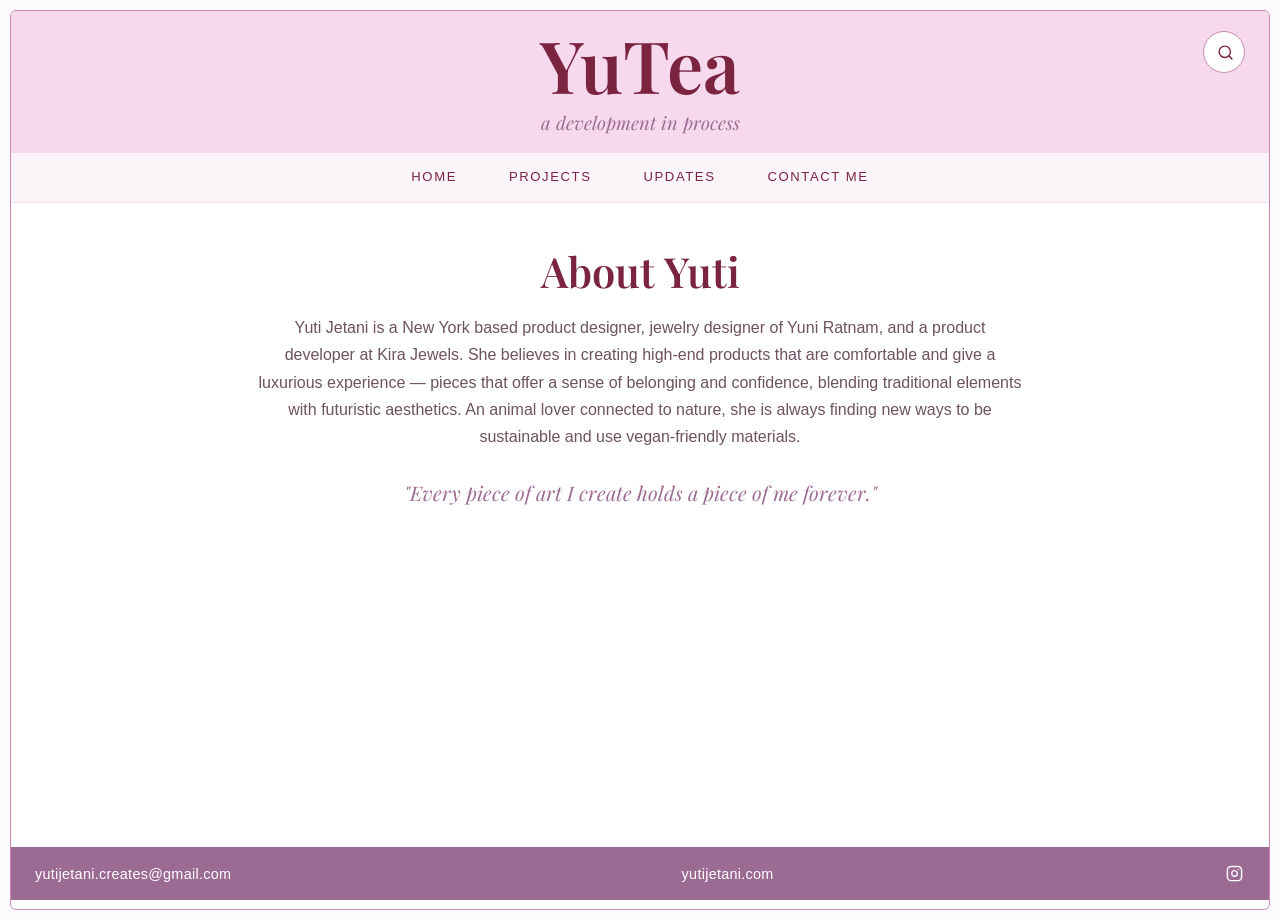
==== about.html @ 487f0a0f "Send refreshes back to the top of the homepage Co-Authored-By: Claude Opus 5.5 <noreply@anthropic.co" ====
<!DOCTYPE html>
<html lang="en">
<head>
  <meta charset="UTF-8" />
  <meta name="viewport" content="width=device-width, initial-scale=1.0" />
  <title>About Me — YuTea</title>
  <meta name="description" content="About Yuti Jetani — product designer, jewelry designer, and maker behind YuTea" />
  <link rel="icon" type="image/png" sizes="32x32" href="images/favicon-32.png" />
  <link rel="icon" type="image/png" sizes="512x512" href="images/favicon.png" />
  <link rel="apple-touch-icon" href="images/apple-touch-icon.png" />
  <link rel="preconnect" href="https://fonts.googleapis.com" />
  <link rel="preconnect" href="https://fonts.gstatic.com" crossorigin />
  <link href="https://fonts.googleapis.com/css2?family=Playfair+Display:wght@600;700&display=swap" rel="stylesheet" />
  <link rel="stylesheet" href="css/style.css?v=20260925" />
  <script>
    // Refreshing any page returns to the top of the homepage.
    (function () {
      try {
        var nav = performance.getEntriesByType('navigation')[0];
        var isHome = /\/(index\.html)?$/.test(location.pathname);
        if (nav && nav.type === 'reload' && !isHome) { location.replace('/'); return; }
        if ('scrollRestoration' in history) history.scrollRestoration = 'manual';
        if (isHome && location.hash) history.replaceState(null, '', location.pathname);
      } catch (e) {}
    })();
  </script>
</head>
<body>
  <div class="frame">
    <header>
      <div class="brand">
        <h1>YuTea</h1>
        <p class="tagline">a development in process</p>
      </div>
      <div class="header-actions">
        <form class="search-box" id="search-box" action="index.html" method="get">
          <button type="button" class="search-btn" id="search-toggle" aria-label="Search" aria-expanded="false">
            <svg width="17" height="17" viewBox="0 0 24 24" fill="none" stroke-width="2" stroke-linecap="round" stroke-linejoin="round" aria-hidden="true">
              <circle cx="11" cy="11" r="8"></circle>
              <line x1="21" y1="21" x2="16.65" y2="16.65"></line>
            </svg>
          </button>
          <input type="search" name="q" id="site-search" placeholder="Search pieces…" aria-label="Search pieces" />
        </form>
      </div>
    </header>

    <nav class="nav-bar" aria-label="Main">
      <a href="index.html">Home</a>
      <a href="projects.html">Projects</a>
      <a href="updates.html">Updates</a>
      <a href="#contact">Contact Me</a>
    </nav>

    <section class="about" id="about">
      <h2>About Yuti</h2>
      <p>Yuti Jetani is a New York based product designer, jewelry designer of Yuni Ratnam, and a product developer at Kira Jewels. She believes in creating high-end products that are comfortable and give a luxurious experience — pieces that offer a sense of belonging and confidence, blending traditional elements with futuristic aesthetics. An animal lover connected to nature, she is always finding new ways to be sustainable and use vegan-friendly materials.</p>
      <p class="quote">"Every piece of art I create holds a piece of me forever."</p>
    </section>

    <footer id="contact">
      <p><a href="mailto:yutijetani.creates@gmail.com">yutijetani.creates@gmail.com</a></p>
      <a href="https://yutijetani.com" target="_blank" rel="noopener">yutijetani.com</a> <a class="insta-link" href="https://www.instagram.com/yutibyyuti/" target="_blank" rel="noopener" aria-label="@yutibyyuti on Instagram" title="@yutibyyuti"><svg width="17" height="17" viewBox="0 0 24 24" fill="none" stroke="currentColor" stroke-width="2" stroke-linecap="round" stroke-linejoin="round" aria-hidden="true"><rect x="2" y="2" width="20" height="20" rx="5" ry="5"></rect><path d="M16 11.37A4 4 0 1 1 12.63 8 4 4 0 0 1 16 11.37z"></path><line x1="17.5" y1="6.5" x2="17.51" y2="6.5"></line></svg></a>
    </footer>
  </div>

  <script src="js/site.js?v=20260925"></script>
</body>
</html>
---- css/style.css ----
* { box-sizing: border-box; }
html { scroll-behavior: smooth; }
body {
  margin: 0;
  background: #fdfbfd;
  font-family: 'Playfair Display', Georgia, serif;
  color: #3d2733;
}
.frame {
  display: flex;
  flex-direction: column;
  min-height: 100vh;
  border: 1px solid #c98ab5;
  border-radius: 6px;
  overflow: clip; /* clip (not hidden) so the sticky footer can pin to the viewport */
  margin: 10px;
  background: #fff;
}
header {
  background: #f6d9ec;
  padding: 14px 24px 18px;
  display: flex;
  align-items: center;
  justify-content: center;
  gap: 20px;
  flex-wrap: wrap;
  position: relative;
}
.brand { text-align: center; }
header h1 {
  margin: 0;
  color: #7b2440;
  font-weight: 600;
  font-size: clamp(3rem, 7vw, 4.5rem);
  line-height: 1.1;
}
header .tagline {
  margin: 6px 0 0;
  color: #9c6b93;
  font-style: italic;
  font-size: clamp(0.95rem, 2vw, 1.15rem);
}
.header-actions {
  display: flex;
  align-items: center;
  gap: 14px;
  position: absolute;
  top: 20px;
  right: 24px;
}
.search-box {
  display: flex;
  align-items: center;
  background: #fff;
  border: 1px solid #c98ab5;
  border-radius: 999px;
  height: 42px;
  padding: 0;
  overflow: hidden;
  transition: width 0.25s ease;
  width: 42px;
}
.search-box.open { width: 240px; }
.search-btn {
  display: flex;
  align-items: center;
  justify-content: center;
  width: 42px;
  height: 42px;
  flex-shrink: 0;
  border: none;
  background: transparent;
  cursor: pointer;
  padding: 0;
}
.search-btn svg { stroke: #7b2440; }
.search-box input {
  border: none;
  outline: none;
  background: transparent;
  font-family: -apple-system, BlinkMacSystemFont, 'Segoe UI', sans-serif;
  font-size: 0.9rem;
  color: #3d2733;
  width: 0;
  padding: 0;
  transition: width 0.25s ease;
}
.search-box.open input { width: 100%; padding-right: 14px; }
.search-box input::placeholder { color: #b593ab; }
.search-box.open {
  border-color: #7b2440;
  box-shadow: 0 0 0 3px rgba(123, 36, 64, 0.1);
}
.search-box:not(.open):hover { background: #fbf4f9; }
.bell-btn {
  position: relative;
  display: flex;
  align-items: center;
  justify-content: center;
  width: 42px;
  height: 42px;
  border: 1px solid #c98ab5;
  border-radius: 50%;
  background: #fff;
  cursor: pointer;
  transition: background 0.2s ease;
  flex-shrink: 0;
}
.bell-btn:hover { background: #fbf4f9; }
.bell-btn svg { stroke: #7b2440; }
.bell-btn .dot {
  position: absolute;
  top: 8px;
  right: 9px;
  width: 8px;
  height: 8px;
  border-radius: 50%;
  background: #d94f70;
  border: 1.5px solid #fff;
}
.bell-menu {
  position: absolute;
  top: calc(100% + 10px);
  right: 0;
  background: #fff;
  border: 1px solid #d9c9d6;
  border-radius: 12px;
  box-shadow: 0 12px 28px rgba(123, 36, 64, 0.15);
  padding: 12px;
  font-family: -apple-system, BlinkMacSystemFont, 'Segoe UI', sans-serif;
  font-size: 0.85rem;
  color: #6d5260;
  width: 280px;
  z-index: 10;
}
.bell-menu .menu-label {
  font-size: 0.72rem;
  letter-spacing: 0.1em;
  text-transform: uppercase;
  color: #9c6b93;
  margin: 0 0 10px;
  padding: 0 4px;
}
.bell-menu .notif-list {
  max-height: 320px;
  overflow-y: auto;
  display: flex;
  flex-direction: column;
  gap: 2px;
}
.bell-menu a.notif.notif-new {
  background: #fbf4f9;
  position: relative;
}
.bell-menu a.notif.notif-new::after {
  content: 'NEW';
  font-size: 0.6rem;
  letter-spacing: 0.08em;
  font-weight: 600;
  color: #fff;
  background: #d94f70;
  border-radius: 999px;
  padding: 2px 7px;
  margin-left: auto;
  flex-shrink: 0;
}
.bell-menu a.notif {
  display: flex;
  align-items: center;
  gap: 12px;
  text-decoration: none;
  color: inherit;
  border-radius: 10px;
  padding: 6px;
  transition: background 0.15s ease;
}
.bell-menu a.notif:hover { background: #fbf4f9; }
.bell-menu .notif img {
  width: 52px;
  height: 52px;
  border-radius: 8px;
  object-fit: cover;
  flex-shrink: 0;
}
.bell-menu .notif h4 {
  margin: 0 0 3px;
  font-size: 0.88rem;
  font-weight: 600;
  color: #7b2440;
  font-family: 'Playfair Display', Georgia, serif;
}
.bell-menu .notif p {
  margin: 0;
  font-size: 0.76rem;
  line-height: 1.4;
  color: #8a6b7d;
  display: -webkit-box;
  -webkit-line-clamp: 2;
  -webkit-box-orient: vertical;
  overflow: hidden;
}
.bell-wrap { position: relative; }
.bell-menu[hidden] { display: none; }
.no-results {
  display: none;
  text-align: center;
  color: #8a6b7d;
  font-style: italic;
  font-family: -apple-system, BlinkMacSystemFont, 'Segoe UI', sans-serif;
  padding: 20px 0;
}
@media (max-width: 700px) {
  .brand { width: 100%; }
  .header-actions { position: static; margin: 4px auto 0; }
  .search-box.open { width: 200px; }
}
/* Nav bar */
.nav-bar {
  background: #fbf4f9;
  border-bottom: 1px solid #f0e4ec;
  display: flex;
  justify-content: center;
  align-items: center;
  gap: clamp(18px, 4vw, 48px);
  padding: 12px 20px;
  flex-wrap: wrap;
}
.nav-bar a {
  font-family: -apple-system, BlinkMacSystemFont, 'Segoe UI', sans-serif;
  font-size: 0.82rem;
  letter-spacing: 0.12em;
  text-transform: uppercase;
  color: #7b2440;
  text-decoration: none;
  padding: 4px 2px;
  border-bottom: 2px solid transparent;
  transition: border-color 0.2s ease, color 0.2s ease;
}
.nav-bar a:hover {
  color: #9c6b93;
  border-bottom-color: #c98ab5;
}
/* Hero */
.hero {
  background: #fff;
  padding: 28px 28px 36px;
  display: flex;
  justify-content: center;
  align-items: stretch;
  height: calc(100vh - 200px);
  min-height: 380px;
}
.hero-card {
  width: 100%;
  max-width: 1720px;
  border: 1px solid #d9c9d6;
  border-radius: 18px;
  padding: 10px;
  background: #fff;
  display: flex;
  align-items: flex-end;
  justify-content: flex-start;
  min-height: 320px;
}
.hero-card img {
  display: block;
  width: min(38%, 520px);
  height: auto;
  max-height: 50%;
  object-fit: contain;
  object-position: left bottom;
  margin: 0 0 3% 2%;
}
.hero-card:has(video) {
  position: relative;
  overflow: hidden;
}
.hero-card video {
  position: absolute;
  inset: 10px;
  display: block;
  width: calc(100% - 20px);
  height: calc(100% - 20px);
  object-fit: cover;
  object-position: center;
  border-radius: 10px;
}
.hero-placeholder { display: none; }
/* Products */
.products {
  padding: 24px 28px 64px;
  max-width: 1720px;
  margin: 0 auto;
  width: 100%;
}
.products h2 {
  color: #7b2440;
  font-weight: 600;
  font-size: clamp(1.8rem, 4vw, 2.6rem);
  text-align: center;
  margin: 0 0 8px;
}
.products .lede {
  text-align: center;
  color: #8a6b7d;
  font-size: 1rem;
  margin: 0 0 36px;
  font-style: italic;
}
.products .coming-soon {
  text-align: center;
  color: #8a6b7d;
  font-size: 0.95rem;
  margin: 0;
}
/* Featured piece */
.featured {
  display: grid;
  grid-template-columns: 1.4fr 1fr;
  gap: 0;
  border: 1px solid #d9c9d6;
  border-radius: 14px;
  overflow: hidden;
  background: #fff;
  margin-bottom: 40px;
}
.featured video {
  display: block;
  width: 100%;
  height: 100%;
  max-height: 480px;
  object-fit: cover;
  background: #f6f2f5;
}
.featured-info {
  padding: 36px 32px;
  display: flex;
  flex-direction: column;
  justify-content: center;
  background: #fbf4f9;
}
.featured-info .eyebrow {
  font-family: -apple-system, BlinkMacSystemFont, 'Segoe UI', sans-serif;
  font-size: 0.75rem;
  letter-spacing: 0.14em;
  text-transform: uppercase;
  color: #9c6b93;
  margin: 0 0 10px;
}
.featured-info h3 {
  margin: 0 0 12px;
  color: #7b2440;
  font-size: clamp(1.6rem, 3vw, 2.2rem);
  font-weight: 600;
}
.featured-info p {
  margin: 0 0 16px;
  font-family: -apple-system, BlinkMacSystemFont, 'Segoe UI', sans-serif;
  font-size: 0.95rem;
  color: #6d5260;
  line-height: 1.6;
}
.featured-info a {
  font-family: -apple-system, BlinkMacSystemFont, 'Segoe UI', sans-serif;
  font-size: 0.85rem;
  color: #9c6b93;
  text-decoration: none;
}
.featured-info a:hover { text-decoration: underline; }
.featured-media {
  display: flex;
  align-items: center;
  justify-content: center;
  background: linear-gradient(160deg, #fbf4f9, #f0e0ee);
  padding: 24px;
  min-height: 320px;
}
.featured-media img {
  display: block;
  max-width: 100%;
  max-height: 420px;
  object-fit: contain;
}
.featured-flip { grid-template-columns: 1fr 1.4fr; }
.featured-flip video { order: 2; }
.featured-flip .featured-info { order: 1; }
@media (max-width: 800px) {
  .featured { grid-template-columns: 1fr; }
  .featured-flip video { order: 0; }
  .featured-flip .featured-info { order: 1; }
}
.product-grid {
  display: grid;
  grid-template-columns: repeat(auto-fill, minmax(240px, 1fr));
  gap: 28px;
}
.product-card {
  display: block;
  text-decoration: none;
  color: inherit;
  border: 1px solid #d9c9d6;
  border-radius: 14px;
  overflow: hidden;
  background: #fff;
  transition: transform 0.2s ease, box-shadow 0.2s ease;
}
.product-card:hover {
  transform: translateY(-4px);
  box-shadow: 0 12px 28px rgba(123, 36, 64, 0.12);
}
.product-card img {
  display: block;
  width: 100%;
  aspect-ratio: 1 / 1;
  object-fit: cover;
}
.product-info {
  padding: 14px 16px 18px;
  border-top: 1px solid #f0e4ec;
}
.product-info h3 {
  margin: 0 0 4px;
  color: #7b2440;
  font-size: 1.1rem;
  font-weight: 600;
}
.product-info p {
  margin: 0 0 8px;
  font-family: -apple-system, BlinkMacSystemFont, 'Segoe UI', sans-serif;
  font-size: 0.82rem;
  color: #8a6b7d;
  line-height: 1.45;
}
.product-info .view {
  font-family: -apple-system, BlinkMacSystemFont, 'Segoe UI', sans-serif;
  font-size: 0.78rem;
  color: #9c6b93;
  letter-spacing: 0.03em;
}
/* Clickable featured card */
a.featured {
  text-decoration: none;
  color: inherit;
  transition: transform 0.2s ease, box-shadow 0.2s ease;
}
a.featured:hover {
  transform: translateY(-4px);
  box-shadow: 0 12px 28px rgba(123, 36, 64, 0.12);
}
.featured-info .view {
  font-family: -apple-system, BlinkMacSystemFont, 'Segoe UI', sans-serif;
  font-size: 0.85rem;
  color: #9c6b93;
  letter-spacing: 0.03em;
}
a.featured:hover .view { text-decoration: underline; }
/* Project detail page */
.project-detail {
  max-width: 900px;
  margin: 0 auto;
  width: 100%;
  padding: 32px 28px 64px;
}
.project-detail .back-link {
  font-family: -apple-system, BlinkMacSystemFont, 'Segoe UI', sans-serif;
  font-size: 0.82rem;
  letter-spacing: 0.06em;
  color: #9c6b93;
  text-decoration: none;
  display: inline-block;
  margin-bottom: 28px;
}
.project-detail .back-link:hover { text-decoration: underline; }
.project-detail .eyebrow {
  font-family: -apple-system, BlinkMacSystemFont, 'Segoe UI', sans-serif;
  font-size: 0.75rem;
  letter-spacing: 0.14em;
  text-transform: uppercase;
  color: #9c6b93;
  margin: 0 0 10px;
}
.project-detail h2 {
  color: #7b2440;
  font-weight: 600;
  font-size: clamp(2.2rem, 5vw, 3.2rem);
  margin: 0 0 6px;
}
.project-detail .lede {
  color: #8a6b7d;
  font-style: italic;
  font-size: 1.05rem;
  margin: 0 0 32px;
}
.project-hero {
  border: 1px solid #d9c9d6;
  border-radius: 14px;
  overflow: hidden;
  background: linear-gradient(160deg, #fbf4f9, #f0e0ee);
  padding: 32px;
  display: flex;
  justify-content: center;
  margin-bottom: 40px;
}
.project-hero img {
  display: block;
  max-width: 100%;
  max-height: 480px;
  object-fit: contain;
}
.project-body h3 {
  color: #7b2440;
  font-size: 1.35rem;
  font-weight: 600;
  margin: 36px 0 10px;
}
.project-body h3:first-child { margin-top: 0; }
.project-body p {
  font-family: -apple-system, BlinkMacSystemFont, 'Segoe UI', sans-serif;
  font-size: 0.98rem;
  color: #6d5260;
  line-height: 1.7;
  margin: 0 0 16px;
}
.project-section .section-label + h3 { margin-top: 0; }
.project-section {
  margin: 0 0 52px;
  padding-top: 28px;
  border-top: 1px solid #f0e4ec;
}
.project-section:first-child { border-top: none; padding-top: 0; }
.project-section:last-child { margin-bottom: 0; }
.section-label {
  font-family: -apple-system, BlinkMacSystemFont, 'Segoe UI', sans-serif;
  font-size: 0.72rem;
  letter-spacing: 0.16em;
  text-transform: uppercase;
  color: #9c6b93;
  margin: 0 0 8px;
}
.project-row {
  display: grid;
  grid-template-columns: 1.1fr 1fr;
  gap: 0;
  border: 1px solid #d9c9d6;
  border-radius: 14px;
  overflow: hidden;
  background: #fff;
  margin-top: 14px;
}
.project-row .row-media {
  display: flex;
  align-items: center;
  justify-content: center;
  background: linear-gradient(160deg, #fbf4f9, #f0e0ee);
  padding: 28px;
  min-height: 280px;
}
.project-row .row-media img {
  display: block;
  max-width: 100%;
  max-height: 360px;
  object-fit: contain;
}
.project-row .row-info {
  padding: 32px 30px;
  display: flex;
  flex-direction: column;
  justify-content: center;
  background: #fbf4f9;
}
.project-row .row-info h3 { margin: 0 0 12px; }
.project-row .row-info p { margin: 0 0 12px; }
.project-row .row-info p:last-child { margin-bottom: 0; }
.row-flip .row-media { order: 2; }
.row-flip .row-info { order: 1; }
@media (max-width: 700px) {
  .project-row { grid-template-columns: 1fr; }
  .row-flip .row-media { order: 0; }
  .row-flip .row-info { order: 1; }
}
.swatch-grid {
  display: grid;
  grid-template-columns: repeat(4, 1fr);
  gap: 18px;
  margin: 22px 0 28px;
}
.swatch {
  margin: 0;
  padding: 0;
  border: 1px solid #d9c9d6;
  border-radius: 14px;
  overflow: hidden;
  background: #fff;
  font: inherit;
  cursor: pointer;
  transition: border-color 0.2s ease, box-shadow 0.2s ease, transform 0.15s ease;
}
.swatch:hover { transform: translateY(-2px); box-shadow: 0 8px 18px rgba(123, 36, 64, 0.12); }
.swatch.is-active {
  border-color: #7b2440;
  box-shadow: 0 0 0 3px rgba(123, 36, 64, 0.18);
}
.swatch:focus-visible {
  outline: 2px solid #7b2440;
  outline-offset: 2px;
}
.swatch img {
  display: block;
  width: 100%;
  aspect-ratio: 4 / 3;
  object-fit: cover;
}
.swatch figcaption,
.swatch .swatch-label {
  display: block;
  font-family: -apple-system, BlinkMacSystemFont, 'Segoe UI', sans-serif;
  font-size: 0.8rem;
  letter-spacing: 0.06em;
  text-transform: uppercase;
  color: #7b2440;
  text-align: center;
  padding: 10px 8px;
  border-top: 1px solid #f0e4ec;
  background: #fbf4f9;
}
.swatch.is-active .swatch-label { background: #7b2440; color: #fff; }
.try-note {
  font-family: -apple-system, BlinkMacSystemFont, 'Segoe UI', sans-serif;
  font-size: 0.82rem;
  letter-spacing: 0.08em;
  text-transform: uppercase;
  color: #9c6b93;
  margin: 18px 0 0;
}
.project-figure.orb-stage {
  background-repeat: no-repeat;
  background-size: cover;
  background-position: center;
}
.project-figure.orb-stage img {
  background: none;
  transition: opacity 0.18s ease;
}
.project-figure.orb-stage.swapping img { opacity: 0; }
.project-figure.orb-stage .caption { border-top: none; }
@media (max-width: 600px) {
  .swatch-grid { grid-template-columns: 1fr 1fr; gap: 12px; }
}
.project-body .pull-quote {
  font-family: 'Playfair Display', Georgia, serif;
  font-style: italic;
  font-size: 1.3rem;
  color: #9c6b93;
  text-align: center;
  line-height: 1.5;
  margin: 28px auto;
  max-width: 560px;
}
.feature-list {
  list-style: none;
  display: grid;
  grid-template-columns: repeat(auto-fill, minmax(220px, 1fr));
  gap: 10px 24px;
  margin: 20px 0 8px;
  padding: 0;
}
.feature-list li {
  font-family: -apple-system, BlinkMacSystemFont, 'Segoe UI', sans-serif;
  font-size: 0.9rem;
  color: #6d5260;
  background: #fbf4f9;
  border: 1px solid #f0e4ec;
  border-radius: 999px;
  padding: 9px 18px;
  text-align: center;
}
.project-figure {
  border: 1px solid #d9c9d6;
  border-radius: 14px;
  overflow: hidden;
  background: #fff;
  margin: 28px 0;
}
.project-figure img {
  display: block;
  width: 100%;
  max-height: 440px;
  object-fit: contain;
  background: linear-gradient(160deg, #fbf4f9, #f0e0ee);
  padding: 24px;
}
.project-figure .caption {
  margin: 0;
  padding: 12px 18px 14px;
  border-top: 1px solid #f0e4ec;
  font-size: 0.82rem;
  color: #8a6b7d;
  background: #fbf4f9;
}
@media (max-width: 600px) {
  .project-detail { padding: 24px 14px 48px; }
  .project-hero { padding: 18px; }
}
/* About */
.about {
  max-width: 820px;
  margin: 0 auto;
  padding: 40px 28px 8px;
  text-align: center;
}
.about h2 {
  color: #7b2440;
  font-weight: 600;
  font-size: clamp(1.8rem, 4vw, 2.6rem);
  margin: 0 0 16px;
}
.about p {
  font-family: -apple-system, BlinkMacSystemFont, 'Segoe UI', sans-serif;
  font-size: 1rem;
  color: #6d5260;
  line-height: 1.7;
  margin: 0 0 18px;
}
.about .quote {
  font-family: 'Playfair Display', Georgia, serif;
  font-style: italic;
  font-size: 1.25rem;
  color: #9c6b93;
  margin: 26px 0 0;
}
footer a {
  color: #fff;
  text-decoration: none;
}
footer a:hover { text-decoration: underline; }
footer .insta-link {
  display: inline-flex;
  vertical-align: middle;
  padding: 2px;
}
footer .insta-link svg { display: block; }
footer .insta-link:hover { opacity: 0.8; text-decoration: none; }
footer {
  margin-top: auto;
  position: sticky;
  bottom: 0;
  z-index: 10;
  background: #9c6b93;
  color: #fff;
  display: flex;
  align-items: center;
  justify-content: space-between;
  gap: 12px;
  flex-wrap: wrap;
  padding: 16px 24px;
  font-family: -apple-system, BlinkMacSystemFont, 'Segoe UI', sans-serif;
  font-size: 0.9rem;
  letter-spacing: 0.02em;
}
footer p { margin: 0; }
@media (max-width: 600px) {
  .hero { padding: 24px 14px; height: auto; min-height: 300px; }
  .products { padding: 16px 14px 48px; }
}
/* Lomi — brand panel stands in until deck renders are available */
.lomi-panel {
  --lomi-sage: #c9dda8;
  --lomi-deep: #1e4a45;
  --lomi-off: #f4f7ef;
  display: flex;
  flex-direction: column;
  justify-content: center;
  gap: 16px;
  width: 100%;
  min-height: 260px;
  padding: 36px 32px;
  background: var(--lomi-off);
  border-radius: 10px;
}
.lomi-swatches { display: flex; gap: 12px; }
.lomi-swatches span {
  display: block;
  width: 44px;
  height: 44px;
  border-radius: 6px;
}
.lomi-swatches .s1 { background: #c9dda8; }
.lomi-swatches .s2 { background: #1e4a45; }
.lomi-swatches .s3 { background: #fff; border: 1px solid #dfe4d6; }
.lomi-wordmark {
  margin: 0;
  font-family: 'Playfair Display', Georgia, serif;
  font-size: clamp(1.9rem, 4.6vw, 3rem);
  font-weight: 700;
  line-height: 1.05;
  color: #1e4a45;
}
.lomi-wordmark em { font-style: normal; color: #6f8f6a; }
.lomi-sub {
  margin: 0;
  font-family: -apple-system, BlinkMacSystemFont, 'Segoe UI', sans-serif;
  font-size: 0.78rem;
  letter-spacing: 0.14em;
  text-transform: uppercase;
  color: #6b7f66;
}
.project-hero.lomi-hero,
.featured-media.lomi-media {
  background: linear-gradient(160deg, #f4f7ef, #e4ecd8);
}
.lomi-pillars {
  display: grid;
  grid-template-columns: repeat(3, 1fr);
  gap: 18px;
  margin: 22px 0 8px;
}
.lomi-pillar {
  border: 1px solid #d9c9d6;
  border-radius: 14px;
  padding: 22px 20px;
  background: #fbf4f9;
}
.lomi-pillar h4 {
  margin: 0 0 8px;
  font-family: 'Playfair Display', Georgia, serif;
  font-size: 1.05rem;
  font-weight: 600;
  color: #7b2440;
}
.lomi-pillar p {
  margin: 0;
  font-family: -apple-system, BlinkMacSystemFont, 'Segoe UI', sans-serif;
  font-size: 0.88rem;
  color: #6d5260;
  line-height: 1.6;
}
@media (max-width: 700px) {
  .lomi-pillars { grid-template-columns: 1fr; }
}

/* Contact modal */
.contact-modal {
  width: min(440px, calc(100vw - 32px));
  max-height: calc(100vh - 32px);
  padding: 28px 28px 24px;
  border: 1px solid #c98ab5;
  border-radius: 18px;
  background: #fff;
  color: #3d2733;
  box-shadow: 0 20px 50px rgba(123, 36, 64, 0.18);
}
.contact-modal::backdrop { background: rgba(61, 39, 51, 0.45); }
.contact-modal h2 {
  margin: 0;
  color: #7b2440;
  font-weight: 600;
  font-size: 1.8rem;
}
.contact-sub {
  margin: 6px 0 20px;
  color: #9c6b93;
  font-style: italic;
}
.contact-close {
  position: absolute;
  top: 12px;
  right: 14px;
  width: 34px;
  height: 34px;
  border: none;
  border-radius: 50%;
  background: transparent;
  color: #7b2440;
  font-size: 1.6rem;
  line-height: 1;
  cursor: pointer;
}
.contact-close:hover { background: #fbf4f9; }
.contact-form {
  display: flex;
  flex-direction: column;
  gap: 14px;
  font-family: -apple-system, BlinkMacSystemFont, 'Segoe UI', sans-serif;
}
.contact-form label {
  display: flex;
  flex-direction: column;
  gap: 6px;
  font-size: 0.85rem;
  font-weight: 600;
  color: #7b2440;
}
.contact-form label em { color: #d94f70; font-style: normal; }
.contact-form input,
.contact-form textarea {
  font: inherit;
  font-weight: 400;
  font-size: 0.95rem;
  color: #3d2733;
  padding: 10px 12px;
  border: 1px solid #c98ab5;
  border-radius: 10px;
  background: #fff;
  outline: none;
}
.contact-form textarea { resize: vertical; min-height: 90px; }
.contact-form input:focus,
.contact-form textarea:focus {
  border-color: #7b2440;
  box-shadow: 0 0 0 3px rgba(123, 36, 64, 0.1);
}
.contact-form.tried input:invalid { border-color: #d94f70; }
.contact-honey { display: none; }
.contact-status { margin: 0; font-size: 0.85rem; min-height: 1em; }
.contact-status:empty { display: none; }
.contact-status.error { color: #c0392b; }
.contact-status.success { color: #2e7d4f; }
.contact-submit {
  align-self: flex-start;
  padding: 10px 28px;
  border: none;
  border-radius: 999px;
  background: #7b2440;
  color: #fff;
  font: inherit;
  font-weight: 600;
  cursor: pointer;
  transition: background 0.2s ease;
}
.contact-submit:hover { background: #5e1b31; }
.contact-submit:disabled { opacity: 0.6; cursor: default; }

/* Lomi: Genie — styled after the Figma deck (DM Sans, deep teal, sage, lime) */
.lx {
  --lx-ink: #1d1d1b;
  --lx-teal: #2d4b47;
  --lx-slate: #5d7470;
  --lx-sage: #d8e6c4;
  --lx-lime: #cddc6b;
  --lx-off: #f7f7f2;
  --lx-line: #e3e6dc;
  max-width: 1040px;
  margin: 0 auto;
  width: 100%;
  padding: 28px 28px 72px;
  font-family: 'DM Sans', -apple-system, BlinkMacSystemFont, 'Segoe UI', sans-serif;
  color: var(--lx-slate);
}
.lx p { font-size: 1rem; line-height: 1.65; margin: 0 0 14px; }
.lx-back {
  display: inline-block;
  margin-bottom: 28px;
  font-size: 0.82rem;
  letter-spacing: 0.06em;
  color: #9c6b93;
  text-decoration: none;
}
.lx-back:hover { text-decoration: underline; }

/* Title slide */
.lx-title { padding-bottom: 18px; border-bottom: 1px solid #5b5550; margin-bottom: 28px; }
.lx-swatches { display: flex; gap: 14px; margin-bottom: 40px; }
.lx-swatches span { width: 56px; height: 56px; }
.lx-swatches span:nth-child(1) { background: var(--lx-sage); }
.lx-swatches span:nth-child(2) { background: var(--lx-teal); }
.lx-swatches span:nth-child(3) { background: var(--lx-off); border: 1.5px solid var(--lx-teal); }
.lx-eyebrow { font-size: 0.75rem !important; letter-spacing: 0.16em; text-transform: uppercase; color: var(--lx-slate); margin: 0 0 6px !important; }
.lx-title h2 {
  font-family: 'DM Sans', sans-serif;
  font-weight: 700;
  font-size: clamp(3rem, 10vw, 6.4rem);
  letter-spacing: -0.03em;
  line-height: 1;
  color: var(--lx-ink);
  margin: 0 0 22px;
}
.lx-title h2 span { color: var(--lx-slate); }
.lx-byline { font-size: 0.9rem !important; color: var(--lx-ink); margin: 0 !important; }

/* Figures + placeholders */
.lx-fig { margin: 0 0 22px; background: var(--lx-off); overflow: hidden; }
.lx-fig img { display: block; width: 100%; height: auto; }
.lx-fig figcaption { font-size: 0.82rem; color: var(--lx-slate); padding: 10px 2px 0; background: #fff; }
.lx-fig.is-missing { min-height: 220px; display: flex; flex-direction: column; justify-content: center; background: repeating-linear-gradient(135deg, var(--lx-off) 0 14px, #eef2e6 14px 28px); }
.lx-fig.is-missing img { display: none; }
.lx-fig.is-missing::before { content: 'Image from deck'; text-align: center; font-size: 0.72rem; letter-spacing: 0.14em; text-transform: uppercase; color: var(--lx-slate); }
.lx-fig.is-missing figcaption { background: transparent; text-align: center; }
.lx-hero figcaption { display: flex; flex-wrap: wrap; align-items: baseline; justify-content: flex-end; gap: 4px 14px; text-align: right; padding-top: 14px; font-size: 1rem; }
.lx-hero figcaption strong { font-size: 1.9rem; color: var(--lx-teal); letter-spacing: -0.02em; }

/* Chapter nav, echoing the deck's Chapters slide */
.lx-chapters {
  position: sticky;
  top: 0;
  z-index: 5;
  display: flex;
  gap: 6px 22px;
  flex-wrap: wrap;
  padding: 14px 0 12px;
  margin: 36px 0 12px;
  background: #fff;
  border-bottom: 10px solid var(--lx-teal);
}
.lx-chapters a { font-weight: 600; font-size: 0.95rem; color: #b9cfa3; text-decoration: none; transition: color .2s; }
.lx-chapters a:hover, .lx-chapters a.is-active { color: var(--lx-teal); }

/* Chapters */
.lx-chapter { padding: 56px 0 8px; scroll-margin-top: 70px; }
.lx-num { font-family: 'Playfair Display', Georgia, serif; font-style: italic; font-size: 1.6rem !important; color: var(--lx-slate); margin: 0 0 4px !important; }
.lx-chapter h3 {
  display: inline-block;
  font-family: 'DM Sans', sans-serif;
  font-weight: 700;
  font-size: clamp(2rem, 5vw, 2.9rem);
  letter-spacing: -0.02em;
  color: var(--lx-teal);
  margin: 0 0 22px;
  padding-bottom: 4px;
  border-bottom: 3px solid var(--lx-teal);
}
.lx-chapter h4 { font-family: 'DM Sans', sans-serif; font-weight: 700; font-size: 1.35rem; color: var(--lx-teal); margin: 40px 0 16px; }
.lx-lede { font-size: 1.15rem !important; color: var(--lx-ink); max-width: 680px; }

.lx-split { display: grid; grid-template-columns: 1fr 1.4fr; gap: 32px; align-items: center; margin: 8px 0 22px; }
.lx-split > div h4 { margin-top: 0; }

/* Core-of-Lomi style flow: image, title, arrow */
.lx-flow { list-style: none; padding: 0; margin: 0 0 12px; display: grid; grid-template-columns: repeat(3, 1fr); gap: 28px; }
.lx-flow li { position: relative; display: flex; flex-direction: column; }
.lx-flow li + li::before { content: '→'; position: absolute; left: -24px; top: 38%; color: var(--lx-slate); }
.lx-flow .lx-fig { aspect-ratio: 3 / 4; margin-bottom: 12px; }
.lx-flow .lx-fig img { height: 100%; object-fit: cover; }
.lx-flow strong { font-size: 1.4rem; line-height: 1.1; color: var(--lx-slate); margin-bottom: 6px; }
.lx-flow span { font-size: 0.85rem; line-height: 1.5; }
.lx-flow .is-key .lx-fig { outline: 5px solid var(--lx-lime); outline-offset: -5px; }

/* Cards */
.lx-cards { display: grid; gap: 18px; }
.lx-cards.three { grid-template-columns: repeat(3, 1fr); }
.lx-card { margin: 0; background: var(--lx-off); overflow: hidden; }
figure.lx-card { display: flex; flex-direction: column-reverse; }
figure.lx-card img { display: block; width: 100%; aspect-ratio: 3 / 4; object-fit: cover; }
figure.lx-card figcaption { background: var(--lx-sage); color: var(--lx-teal); font-weight: 700; font-size: 1.15rem; line-height: 1.2; text-align: center; padding: 16px 12px; }
figure.lx-card.is-missing img { display: none; }
figure.lx-card.is-missing::after { content: ''; aspect-ratio: 3 / 4; background: repeating-linear-gradient(135deg, var(--lx-off) 0 14px, #eef2e6 14px 28px); }
.lx-cards.text .lx-card { padding: 22px 20px; border-top: 5px solid var(--lx-lime); }
.lx-cards.text strong { display: block; font-size: 1.2rem; color: var(--lx-teal); margin-bottom: 8px; }
.lx-cards.text p { font-size: 0.9rem; margin: 0; }

/* Stat slides */
.lx-stats { display: grid; grid-template-columns: 1fr 1fr; gap: 18px; margin: 8px 0 12px; }
.lx-stat { border-radius: 26px; padding: 34px 30px; }
.lx-stat.dark { background: #2a2f2c; color: #e9ece4; }
.lx-stat.sage { background: var(--lx-sage); color: var(--lx-teal); }
.lx-stat-n { display: block; font-family: 'Playfair Display', Georgia, serif; font-style: italic; font-size: 1.4rem; margin-bottom: 14px; opacity: .8; }
.lx-stat .big { font-size: 1.45rem !important; font-weight: 600; line-height: 1.25 !important; }
.lx-stat p { color: inherit; font-size: 0.92rem; }
.lx-stat em { font-style: normal; font-weight: 700; }
.lx-stat.dark em { color: var(--lx-lime); }
.lx-stat.sage em { color: #6a5bd8; }

/* Process */
.lx-process { list-style: none; padding: 0; margin: 0; display: grid; grid-template-columns: repeat(4, 1fr); gap: 18px; }
.lx-process .lx-fig { aspect-ratio: 4 / 5; margin-bottom: 10px; }
.lx-process .lx-fig img { height: 100%; object-fit: cover; }
.lx-process span { display: block; text-align: center; font-size: 0.95rem; }
.lx-process .is-key .lx-fig { outline: 5px solid var(--lx-lime); outline-offset: -5px; }

/* Brand pillars */
.lx-pillar { display: grid; grid-template-columns: 1fr 2.2fr; gap: 32px; align-items: end; margin: 0 0 36px; }
.lx-pillar h4 { display: inline-block; margin: 0 0 10px; font-size: 1.8rem; border-bottom: 3px solid var(--lx-teal); }
.lx-pillar p { font-size: 0.95rem; }
.lx-pillar .lx-fig { margin: 0; }
.lx-pillar.flip > div { order: 2; }

/* Thematic directions */
.lx-theme { border-top: 1px solid var(--lx-line); padding-top: 28px; margin-bottom: 40px; }
.lx-theme header { display: grid; grid-template-columns: 1fr auto; gap: 8px 32px; align-items: end; margin-bottom: 18px; }
.lx-theme h4 { grid-column: 1 / -1; margin: 0; font-size: 1.8rem; display: inline-block; justify-self: start; border-bottom: 3px solid var(--lx-teal); }
.lx-cmf { display: grid; grid-template-columns: repeat(4, minmax(0, 1fr)); gap: 12px; margin: 0; }
.lx-cmf div { background: var(--lx-off); padding: 12px 14px; }
.lx-cmf dt { font-size: 0.78rem; font-weight: 700; color: var(--lx-teal); margin-bottom: 4px; }
.lx-cmf dd { margin: 0; font-size: 1.05rem; font-weight: 600; color: var(--lx-slate); }
.lx-cmf.wide { margin-bottom: 26px; }
.lx-bars { display: flex; gap: 14px; height: 120px; }
.lx-bars span {
  position: relative;
  width: 58px;
  display: flex;
  align-items: flex-end;
  justify-content: center;
  font-size: 0.68rem;
  font-weight: 600;
  color: var(--lx-teal);
  padding-top: 0;
  background: linear-gradient(to top, var(--lx-lime) calc(var(--v) * 100%), #e4e1da calc(var(--v) * 100%));
  background-size: 14px calc(100% - 18px);
  background-repeat: no-repeat;
  background-position: top center;
}
.lx-callouts { list-style: none; padding: 0; margin: 0; display: flex; flex-wrap: wrap; gap: 10px; }
.lx-callouts li, .lx-parts li { font-size: 0.85rem; border: 1px solid var(--lx-line); border-radius: 999px; padding: 6px 14px; color: var(--lx-teal); }
.lx-callouts li::before, .lx-parts li::before { content: '←  '; color: var(--lx-slate); }
.lx-parts { list-style: none; padding: 0; margin: 0; display: flex; flex-wrap: wrap; gap: 10px; }
.lx-fig.dark { background: #3a3d3b; }

/* Family / shop */
.lx-shop { display: grid; grid-template-columns: repeat(3, 1fr); gap: 16px; }
.lx-shop div { background: var(--lx-off); padding: 20px; }
.lx-shop strong { display: block; font-size: 1.2rem; color: var(--lx-ink); }
.lx-shop span { display: block; font-size: 1.3rem; color: var(--lx-teal); margin: 6px 0 10px; }
.lx-shop p { font-size: 0.85rem; margin: 0; }

@media (max-width: 760px) {
  .lx { padding: 22px 16px 56px; }
  .lx-split, .lx-pillar, .lx-stats, .lx-shop { grid-template-columns: 1fr; }
  .lx-pillar.flip > div { order: 0; }
  .lx-cards.three { grid-template-columns: 1fr 1fr; }
  .lx-process { grid-template-columns: 1fr 1fr; }
  .lx-flow { grid-template-columns: 1fr; gap: 26px; }
  .lx-flow li + li::before { content: '↓'; left: 50%; top: -24px; }
  .lx-flow .lx-fig { aspect-ratio: 4 / 3; }
  .lx-theme header { grid-template-columns: 1fr; }
  .lx-cmf { grid-template-columns: 1fr 1fr; }
  .lx-chapters { gap: 4px 14px; }
  .lx-chapters a { font-size: 0.8rem; }
}
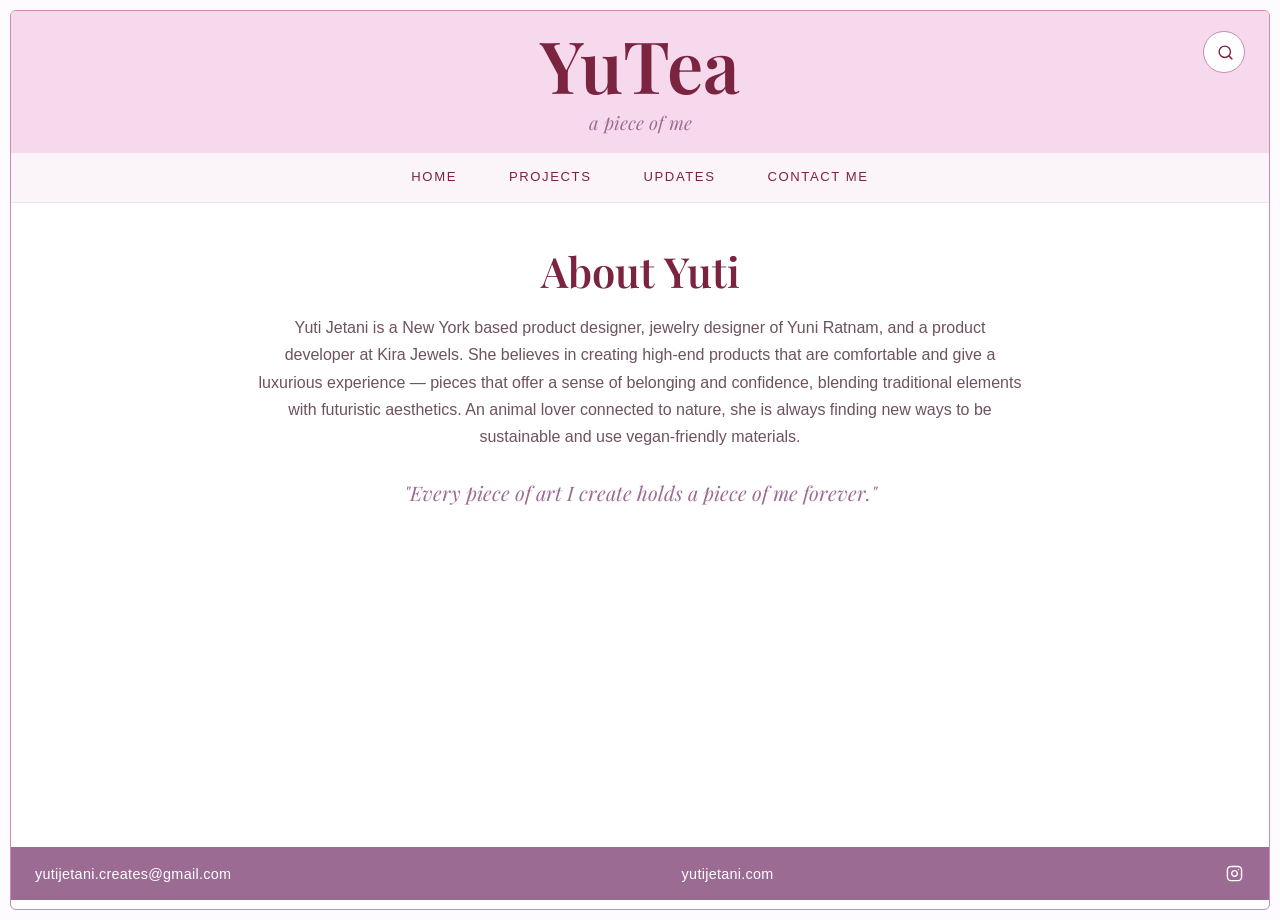
==== commit 2b982efb: "Change header tagline to "a piece of me" Co-Authored-By: Claude Opus 5.5 <noreply@anthropic.com>" ====
--- a/about.html
+++ b/about.html
@@ -11,7 +11,7 @@
   <link rel="preconnect" href="https://fonts.googleapis.com" />
   <link rel="preconnect" href="https://fonts.gstatic.com" crossorigin />
   <link href="https://fonts.googleapis.com/css2?family=Playfair+Display:wght@600;700&display=swap" rel="stylesheet" />
-  <link rel="stylesheet" href="css/style.css?v=20260925" />
+  <link rel="stylesheet" href="css/style.css?v=20260927" />
   <script>
     // Refreshing any page returns to the top of the homepage.
     (function () {
@@ -30,10 +30,10 @@
     <header>
       <div class="brand">
         <h1>YuTea</h1>
-        <p class="tagline">a development in process</p>
+        <p class="tagline">a piece of me</p>
       </div>
       <div class="header-actions">
-        <form class="search-box" id="search-box" action="index.html" method="get">
+        <form class="search-box" id="search-box" action="updates.html" method="get">
           <button type="button" class="search-btn" id="search-toggle" aria-label="Search" aria-expanded="false">
             <svg width="17" height="17" viewBox="0 0 24 24" fill="none" stroke-width="2" stroke-linecap="round" stroke-linejoin="round" aria-hidden="true">
               <circle cx="11" cy="11" r="8"></circle>
@@ -64,6 +64,6 @@
     </footer>
   </div>
 
-  <script src="js/site.js?v=20260925"></script>
+  <script src="js/site.js?v=20260926"></script>
 </body>
 </html>
--- a/css/style.css
+++ b/css/style.css
@@ -1125,3 +1125,15 @@
   .lx-chapters { gap: 4px 14px; }
   .lx-chapters a { font-size: 0.8rem; }
 }
+.contact-thanks { text-align: center; padding: 18px 8px 6px; }
+.contact-thanks-icon {
+  width: 56px; height: 56px; margin: 0 auto 14px;
+  border-radius: 50%; background: #fbf4f9; border: 2px solid #9c6b93;
+  color: #7b2440; font-size: 1.6rem; line-height: 52px;
+}
+.contact-thanks h2 { outline: none; }
+.contact-thanks p { font-family: -apple-system, BlinkMacSystemFont, 'Segoe UI', sans-serif; color: #6d5260; margin: 0 0 8px; }
+.contact-thanks p:first-of-type { font-size: 1.05rem; }
+.contact-thanks-note { font-size: 0.85rem; color: #8a6b7d !important; }
+.contact-thanks .contact-submit { margin-top: 14px; }
+.contact-modal [hidden] { display: none !important; }
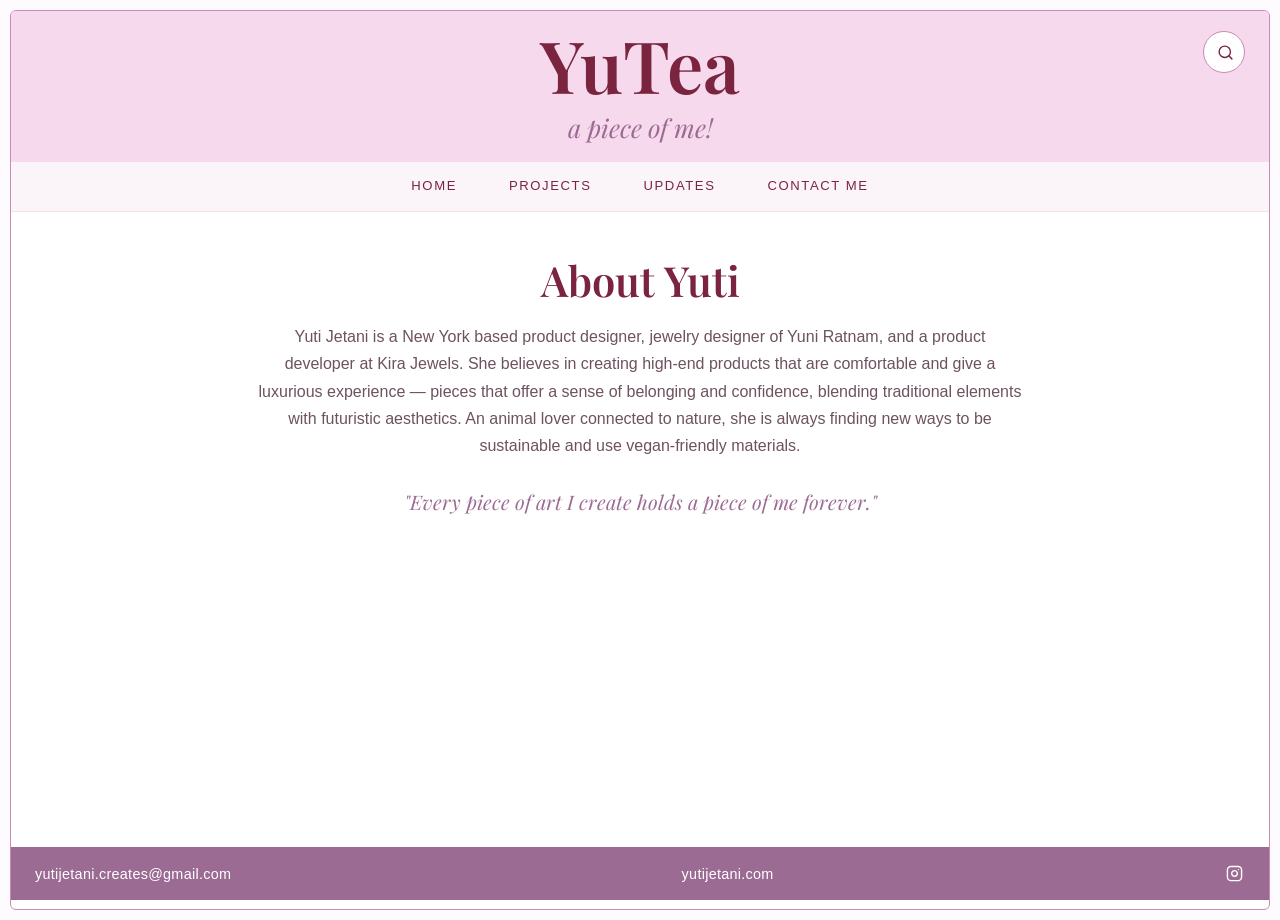
==== commit 14cb5232: "Make tagline "a piece of me!" and enlarge it Co-Authored-By: Claude Opus 5.5 <noreply@anthropic.com>" ====
--- a/about.html
+++ b/about.html
@@ -30,7 +30,7 @@
     <header>
       <div class="brand">
         <h1>YuTea</h1>
-        <p class="tagline">a piece of me</p>
+        <p class="tagline">a piece of me!</p>
       </div>
       <div class="header-actions">
         <form class="search-box" id="search-box" action="updates.html" method="get">
--- a/css/style.css
+++ b/css/style.css
@@ -38,7 +38,7 @@
   margin: 6px 0 0;
   color: #9c6b93;
   font-style: italic;
-  font-size: clamp(0.95rem, 2vw, 1.15rem);
+  font-size: clamp(1.25rem, 3vw, 1.6rem);
 }
 .header-actions {
   display: flex;
@@ -713,6 +713,10 @@
   font-weight: 600;
   font-size: clamp(1.8rem, 4vw, 2.6rem);
   margin: 0 0 16px;
+}
+#upcoming h2 {
+  font-size: clamp(1.4rem, 3vw, 1.9rem);
+  margin-bottom: 10px;
 }
 .about p {
   font-family: -apple-system, BlinkMacSystemFont, 'Segoe UI', sans-serif;
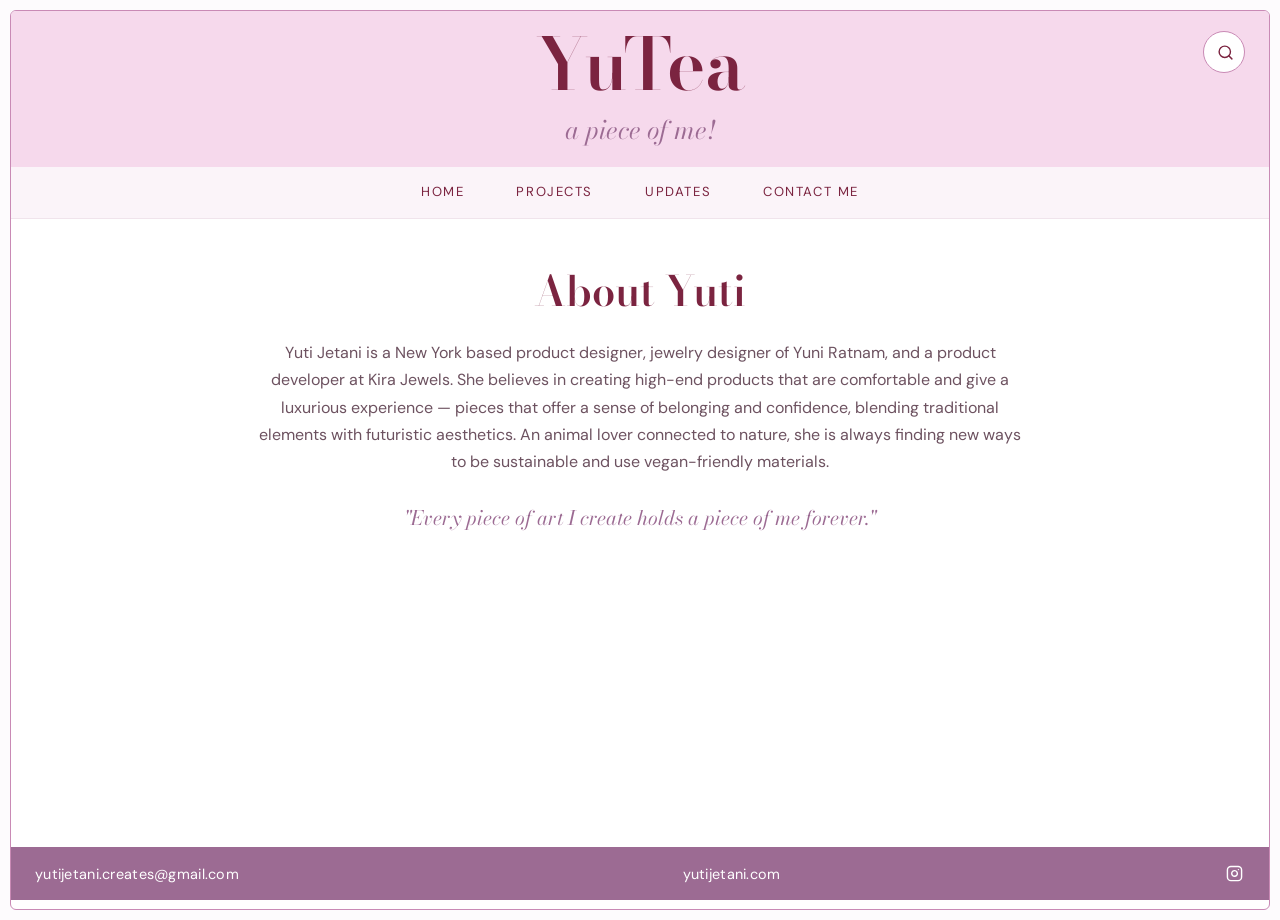
==== commit 12dfc3f7: "Set site fonts: Didot primary, DM Sans secondary Co-Authored-By: Claude Opus 5.5 <noreply@anthropic." ====
--- a/about.html
+++ b/about.html
@@ -10,8 +10,8 @@
   <link rel="apple-touch-icon" href="images/apple-touch-icon.png" />
   <link rel="preconnect" href="https://fonts.googleapis.com" />
   <link rel="preconnect" href="https://fonts.gstatic.com" crossorigin />
-  <link href="https://fonts.googleapis.com/css2?family=Playfair+Display:wght@600;700&display=swap" rel="stylesheet" />
-  <link rel="stylesheet" href="css/style.css?v=20260927" />
+  <link href="https://fonts.googleapis.com/css2?family=Bodoni+Moda:ital,opsz,wght@0,6..96,400..800;1,6..96,400..800&family=DM+Sans:wght@400;500;600;700&display=swap" rel="stylesheet" />
+  <link rel="stylesheet" href="css/style.css?v=20260927b" />
   <script>
     // Refreshing any page returns to the top of the homepage.
     (function () {
--- a/css/style.css
+++ b/css/style.css
@@ -1,9 +1,14 @@
+:root {
+  /* Primary: Didot (built into Apple devices); Bodoni Moda is the closest web fallback elsewhere */
+  --font-primary: 'Didot', 'Didot LT STD', 'Bodoni Moda', 'Bodoni 72', Georgia, serif;
+  --font-secondary: 'DM Sans', -apple-system, BlinkMacSystemFont, 'Segoe UI', sans-serif;
+}
 * { box-sizing: border-box; }
 html { scroll-behavior: smooth; }
 body {
   margin: 0;
   background: #fdfbfd;
-  font-family: 'Playfair Display', Georgia, serif;
+  font-family: var(--font-primary);
   color: #3d2733;
 }
 .frame {
@@ -78,7 +83,7 @@
   border: none;
   outline: none;
   background: transparent;
-  font-family: -apple-system, BlinkMacSystemFont, 'Segoe UI', sans-serif;
+  font-family: var(--font-secondary);
   font-size: 0.9rem;
   color: #3d2733;
   width: 0;
@@ -127,7 +132,7 @@
   border-radius: 12px;
   box-shadow: 0 12px 28px rgba(123, 36, 64, 0.15);
   padding: 12px;
-  font-family: -apple-system, BlinkMacSystemFont, 'Segoe UI', sans-serif;
+  font-family: var(--font-secondary);
   font-size: 0.85rem;
   color: #6d5260;
   width: 280px;
@@ -187,7 +192,7 @@
   font-size: 0.88rem;
   font-weight: 600;
   color: #7b2440;
-  font-family: 'Playfair Display', Georgia, serif;
+  font-family: var(--font-primary);
 }
 .bell-menu .notif p {
   margin: 0;
@@ -206,7 +211,7 @@
   text-align: center;
   color: #8a6b7d;
   font-style: italic;
-  font-family: -apple-system, BlinkMacSystemFont, 'Segoe UI', sans-serif;
+  font-family: var(--font-secondary);
   padding: 20px 0;
 }
 @media (max-width: 700px) {
@@ -226,7 +231,7 @@
   flex-wrap: wrap;
 }
 .nav-bar a {
-  font-family: -apple-system, BlinkMacSystemFont, 'Segoe UI', sans-serif;
+  font-family: var(--font-secondary);
   font-size: 0.82rem;
   letter-spacing: 0.12em;
   text-transform: uppercase;
@@ -340,7 +345,7 @@
   background: #fbf4f9;
 }
 .featured-info .eyebrow {
-  font-family: -apple-system, BlinkMacSystemFont, 'Segoe UI', sans-serif;
+  font-family: var(--font-secondary);
   font-size: 0.75rem;
   letter-spacing: 0.14em;
   text-transform: uppercase;
@@ -355,13 +360,13 @@
 }
 .featured-info p {
   margin: 0 0 16px;
-  font-family: -apple-system, BlinkMacSystemFont, 'Segoe UI', sans-serif;
+  font-family: var(--font-secondary);
   font-size: 0.95rem;
   color: #6d5260;
   line-height: 1.6;
 }
 .featured-info a {
-  font-family: -apple-system, BlinkMacSystemFont, 'Segoe UI', sans-serif;
+  font-family: var(--font-secondary);
   font-size: 0.85rem;
   color: #9c6b93;
   text-decoration: none;
@@ -426,13 +431,13 @@
 }
 .product-info p {
   margin: 0 0 8px;
-  font-family: -apple-system, BlinkMacSystemFont, 'Segoe UI', sans-serif;
+  font-family: var(--font-secondary);
   font-size: 0.82rem;
   color: #8a6b7d;
   line-height: 1.45;
 }
 .product-info .view {
-  font-family: -apple-system, BlinkMacSystemFont, 'Segoe UI', sans-serif;
+  font-family: var(--font-secondary);
   font-size: 0.78rem;
   color: #9c6b93;
   letter-spacing: 0.03em;
@@ -448,7 +453,7 @@
   box-shadow: 0 12px 28px rgba(123, 36, 64, 0.12);
 }
 .featured-info .view {
-  font-family: -apple-system, BlinkMacSystemFont, 'Segoe UI', sans-serif;
+  font-family: var(--font-secondary);
   font-size: 0.85rem;
   color: #9c6b93;
   letter-spacing: 0.03em;
@@ -462,7 +467,7 @@
   padding: 32px 28px 64px;
 }
 .project-detail .back-link {
-  font-family: -apple-system, BlinkMacSystemFont, 'Segoe UI', sans-serif;
+  font-family: var(--font-secondary);
   font-size: 0.82rem;
   letter-spacing: 0.06em;
   color: #9c6b93;
@@ -472,7 +477,7 @@
 }
 .project-detail .back-link:hover { text-decoration: underline; }
 .project-detail .eyebrow {
-  font-family: -apple-system, BlinkMacSystemFont, 'Segoe UI', sans-serif;
+  font-family: var(--font-secondary);
   font-size: 0.75rem;
   letter-spacing: 0.14em;
   text-transform: uppercase;
@@ -515,7 +520,7 @@
 }
 .project-body h3:first-child { margin-top: 0; }
 .project-body p {
-  font-family: -apple-system, BlinkMacSystemFont, 'Segoe UI', sans-serif;
+  font-family: var(--font-secondary);
   font-size: 0.98rem;
   color: #6d5260;
   line-height: 1.7;
@@ -530,7 +535,7 @@
 .project-section:first-child { border-top: none; padding-top: 0; }
 .project-section:last-child { margin-bottom: 0; }
 .section-label {
-  font-family: -apple-system, BlinkMacSystemFont, 'Segoe UI', sans-serif;
+  font-family: var(--font-secondary);
   font-size: 0.72rem;
   letter-spacing: 0.16em;
   text-transform: uppercase;
@@ -613,7 +618,7 @@
 .swatch figcaption,
 .swatch .swatch-label {
   display: block;
-  font-family: -apple-system, BlinkMacSystemFont, 'Segoe UI', sans-serif;
+  font-family: var(--font-secondary);
   font-size: 0.8rem;
   letter-spacing: 0.06em;
   text-transform: uppercase;
@@ -625,7 +630,7 @@
 }
 .swatch.is-active .swatch-label { background: #7b2440; color: #fff; }
 .try-note {
-  font-family: -apple-system, BlinkMacSystemFont, 'Segoe UI', sans-serif;
+  font-family: var(--font-secondary);
   font-size: 0.82rem;
   letter-spacing: 0.08em;
   text-transform: uppercase;
@@ -647,7 +652,7 @@
   .swatch-grid { grid-template-columns: 1fr 1fr; gap: 12px; }
 }
 .project-body .pull-quote {
-  font-family: 'Playfair Display', Georgia, serif;
+  font-family: var(--font-primary);
   font-style: italic;
   font-size: 1.3rem;
   color: #9c6b93;
@@ -665,7 +670,7 @@
   padding: 0;
 }
 .feature-list li {
-  font-family: -apple-system, BlinkMacSystemFont, 'Segoe UI', sans-serif;
+  font-family: var(--font-secondary);
   font-size: 0.9rem;
   color: #6d5260;
   background: #fbf4f9;
@@ -719,14 +724,14 @@
   margin-bottom: 10px;
 }
 .about p {
-  font-family: -apple-system, BlinkMacSystemFont, 'Segoe UI', sans-serif;
+  font-family: var(--font-secondary);
   font-size: 1rem;
   color: #6d5260;
   line-height: 1.7;
   margin: 0 0 18px;
 }
 .about .quote {
-  font-family: 'Playfair Display', Georgia, serif;
+  font-family: var(--font-primary);
   font-style: italic;
   font-size: 1.25rem;
   color: #9c6b93;
@@ -757,7 +762,7 @@
   gap: 12px;
   flex-wrap: wrap;
   padding: 16px 24px;
-  font-family: -apple-system, BlinkMacSystemFont, 'Segoe UI', sans-serif;
+  font-family: var(--font-secondary);
   font-size: 0.9rem;
   letter-spacing: 0.02em;
 }
@@ -793,7 +798,7 @@
 .lomi-swatches .s3 { background: #fff; border: 1px solid #dfe4d6; }
 .lomi-wordmark {
   margin: 0;
-  font-family: 'Playfair Display', Georgia, serif;
+  font-family: var(--font-primary);
   font-size: clamp(1.9rem, 4.6vw, 3rem);
   font-weight: 700;
   line-height: 1.05;
@@ -802,7 +807,7 @@
 .lomi-wordmark em { font-style: normal; color: #6f8f6a; }
 .lomi-sub {
   margin: 0;
-  font-family: -apple-system, BlinkMacSystemFont, 'Segoe UI', sans-serif;
+  font-family: var(--font-secondary);
   font-size: 0.78rem;
   letter-spacing: 0.14em;
   text-transform: uppercase;
@@ -826,14 +831,14 @@
 }
 .lomi-pillar h4 {
   margin: 0 0 8px;
-  font-family: 'Playfair Display', Georgia, serif;
+  font-family: var(--font-primary);
   font-size: 1.05rem;
   font-weight: 600;
   color: #7b2440;
 }
 .lomi-pillar p {
   margin: 0;
-  font-family: -apple-system, BlinkMacSystemFont, 'Segoe UI', sans-serif;
+  font-family: var(--font-secondary);
   font-size: 0.88rem;
   color: #6d5260;
   line-height: 1.6;
@@ -884,7 +889,7 @@
   display: flex;
   flex-direction: column;
   gap: 14px;
-  font-family: -apple-system, BlinkMacSystemFont, 'Segoe UI', sans-serif;
+  font-family: var(--font-secondary);
 }
 .contact-form label {
   display: flex;
@@ -947,7 +952,7 @@
   margin: 0 auto;
   width: 100%;
   padding: 28px 28px 72px;
-  font-family: 'DM Sans', -apple-system, BlinkMacSystemFont, 'Segoe UI', sans-serif;
+  font-family: var(--font-secondary);
   color: var(--lx-slate);
 }
 .lx p { font-size: 1rem; line-height: 1.65; margin: 0 0 14px; }
@@ -970,7 +975,7 @@
 .lx-swatches span:nth-child(3) { background: var(--lx-off); border: 1.5px solid var(--lx-teal); }
 .lx-eyebrow { font-size: 0.75rem !important; letter-spacing: 0.16em; text-transform: uppercase; color: var(--lx-slate); margin: 0 0 6px !important; }
 .lx-title h2 {
-  font-family: 'DM Sans', sans-serif;
+  font-family: var(--font-primary);
   font-weight: 700;
   font-size: clamp(3rem, 10vw, 6.4rem);
   letter-spacing: -0.03em;
@@ -990,7 +995,7 @@
 .lx-fig.is-missing::before { content: 'Image from deck'; text-align: center; font-size: 0.72rem; letter-spacing: 0.14em; text-transform: uppercase; color: var(--lx-slate); }
 .lx-fig.is-missing figcaption { background: transparent; text-align: center; }
 .lx-hero figcaption { display: flex; flex-wrap: wrap; align-items: baseline; justify-content: flex-end; gap: 4px 14px; text-align: right; padding-top: 14px; font-size: 1rem; }
-.lx-hero figcaption strong { font-size: 1.9rem; color: var(--lx-teal); letter-spacing: -0.02em; }
+.lx-hero figcaption strong { font-family: var(--font-primary); font-size: 1.9rem; color: var(--lx-teal); letter-spacing: -0.02em; }
 
 /* Chapter nav, echoing the deck's Chapters slide */
 .lx-chapters {
@@ -1010,10 +1015,10 @@
 
 /* Chapters */
 .lx-chapter { padding: 56px 0 8px; scroll-margin-top: 70px; }
-.lx-num { font-family: 'Playfair Display', Georgia, serif; font-style: italic; font-size: 1.6rem !important; color: var(--lx-slate); margin: 0 0 4px !important; }
+.lx-num { font-family: var(--font-primary); font-style: italic; font-size: 1.6rem !important; color: var(--lx-slate); margin: 0 0 4px !important; }
 .lx-chapter h3 {
   display: inline-block;
-  font-family: 'DM Sans', sans-serif;
+  font-family: var(--font-primary);
   font-weight: 700;
   font-size: clamp(2rem, 5vw, 2.9rem);
   letter-spacing: -0.02em;
@@ -1022,7 +1027,7 @@
   padding-bottom: 4px;
   border-bottom: 3px solid var(--lx-teal);
 }
-.lx-chapter h4 { font-family: 'DM Sans', sans-serif; font-weight: 700; font-size: 1.35rem; color: var(--lx-teal); margin: 40px 0 16px; }
+.lx-chapter h4 { font-family: var(--font-primary); font-weight: 700; font-size: 1.35rem; color: var(--lx-teal); margin: 40px 0 16px; }
 .lx-lede { font-size: 1.15rem !important; color: var(--lx-ink); max-width: 680px; }
 
 .lx-split { display: grid; grid-template-columns: 1fr 1.4fr; gap: 32px; align-items: center; margin: 8px 0 22px; }
@@ -1056,7 +1061,7 @@
 .lx-stat { border-radius: 26px; padding: 34px 30px; }
 .lx-stat.dark { background: #2a2f2c; color: #e9ece4; }
 .lx-stat.sage { background: var(--lx-sage); color: var(--lx-teal); }
-.lx-stat-n { display: block; font-family: 'Playfair Display', Georgia, serif; font-style: italic; font-size: 1.4rem; margin-bottom: 14px; opacity: .8; }
+.lx-stat-n { display: block; font-family: var(--font-primary); font-style: italic; font-size: 1.4rem; margin-bottom: 14px; opacity: .8; }
 .lx-stat .big { font-size: 1.45rem !important; font-weight: 600; line-height: 1.25 !important; }
 .lx-stat p { color: inherit; font-size: 0.92rem; }
 .lx-stat em { font-style: normal; font-weight: 700; }
@@ -1136,7 +1141,7 @@
   color: #7b2440; font-size: 1.6rem; line-height: 52px;
 }
 .contact-thanks h2 { outline: none; }
-.contact-thanks p { font-family: -apple-system, BlinkMacSystemFont, 'Segoe UI', sans-serif; color: #6d5260; margin: 0 0 8px; }
+.contact-thanks p { font-family: var(--font-secondary); color: #6d5260; margin: 0 0 8px; }
 .contact-thanks p:first-of-type { font-size: 1.05rem; }
 .contact-thanks-note { font-size: 0.85rem; color: #8a6b7d !important; }
 .contact-thanks .contact-submit { margin-top: 14px; }
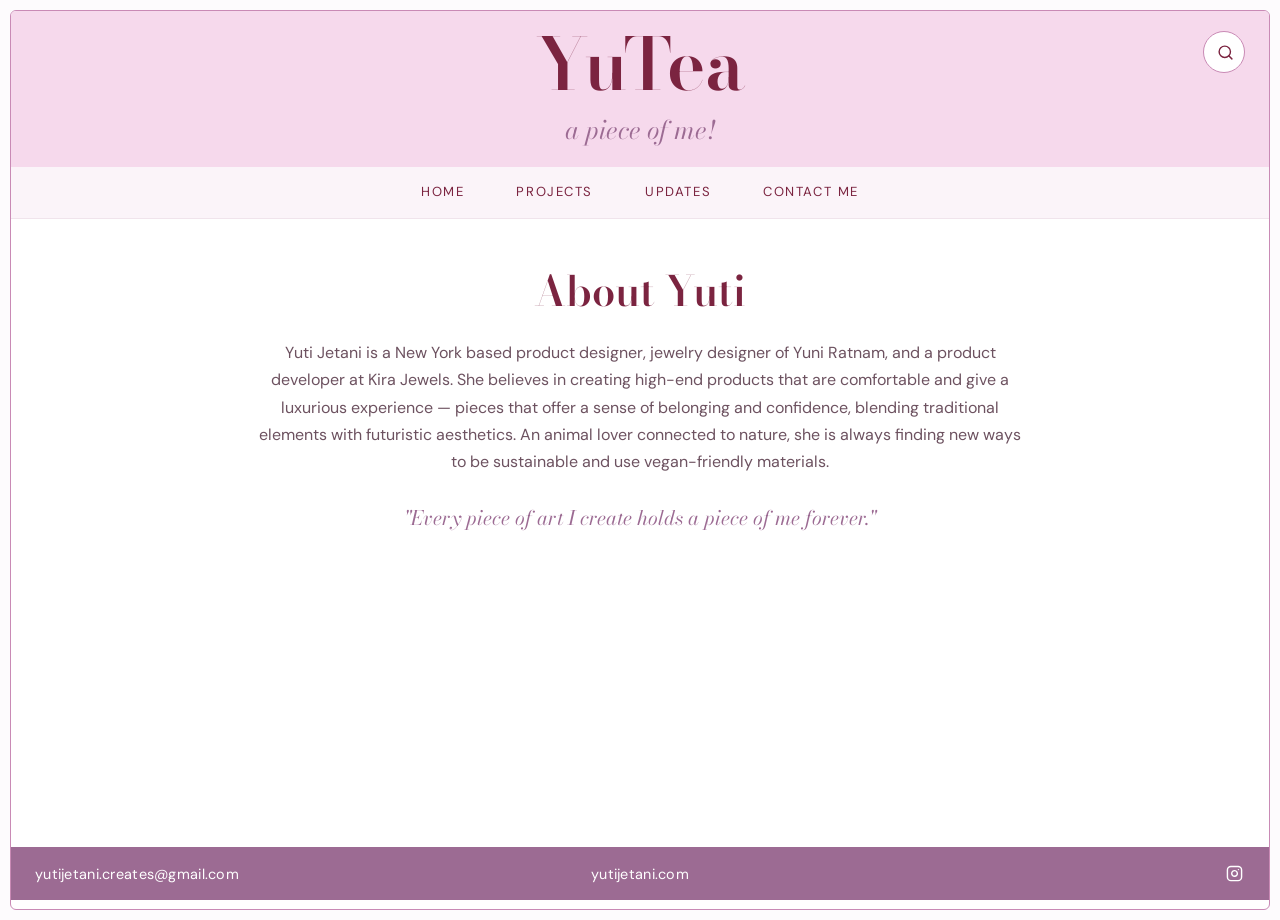
==== commit 7b909c88: "Center yutijetani.com in the footer Co-Authored-By: Claude Opus 5.5 <noreply@anthropic.com>" ====
--- a/about.html
+++ b/about.html
@@ -11,7 +11,7 @@
   <link rel="preconnect" href="https://fonts.googleapis.com" />
   <link rel="preconnect" href="https://fonts.gstatic.com" crossorigin />
   <link href="https://fonts.googleapis.com/css2?family=Bodoni+Moda:ital,opsz,wght@0,6..96,400..800;1,6..96,400..800&family=DM+Sans:wght@400;500;600;700&display=swap" rel="stylesheet" />
-  <link rel="stylesheet" href="css/style.css?v=20260927b" />
+  <link rel="stylesheet" href="css/style.css?v=20260927cb" />
   <script>
     // Refreshing any page returns to the top of the homepage.
     (function () {
--- a/css/style.css
+++ b/css/style.css
@@ -756,17 +756,22 @@
   z-index: 10;
   background: #9c6b93;
   color: #fff;
-  display: flex;
+  /* Three columns with equal outer tracks so the middle link sits at true page center */
+  display: grid;
+  grid-template-columns: 1fr auto 1fr;
   align-items: center;
-  justify-content: space-between;
   gap: 12px;
-  flex-wrap: wrap;
   padding: 16px 24px;
   font-family: var(--font-secondary);
   font-size: 0.9rem;
   letter-spacing: 0.02em;
 }
-footer p { margin: 0; }
+footer p { margin: 0; justify-self: start; }
+footer .insta-link { justify-self: end; }
+@media (max-width: 600px) {
+  footer { grid-template-columns: 1fr; justify-items: center; text-align: center; gap: 6px; }
+  footer p, footer .insta-link { justify-self: center; }
+}
 @media (max-width: 600px) {
   .hero { padding: 24px 14px; height: auto; min-height: 300px; }
   .products { padding: 16px 14px 48px; }
